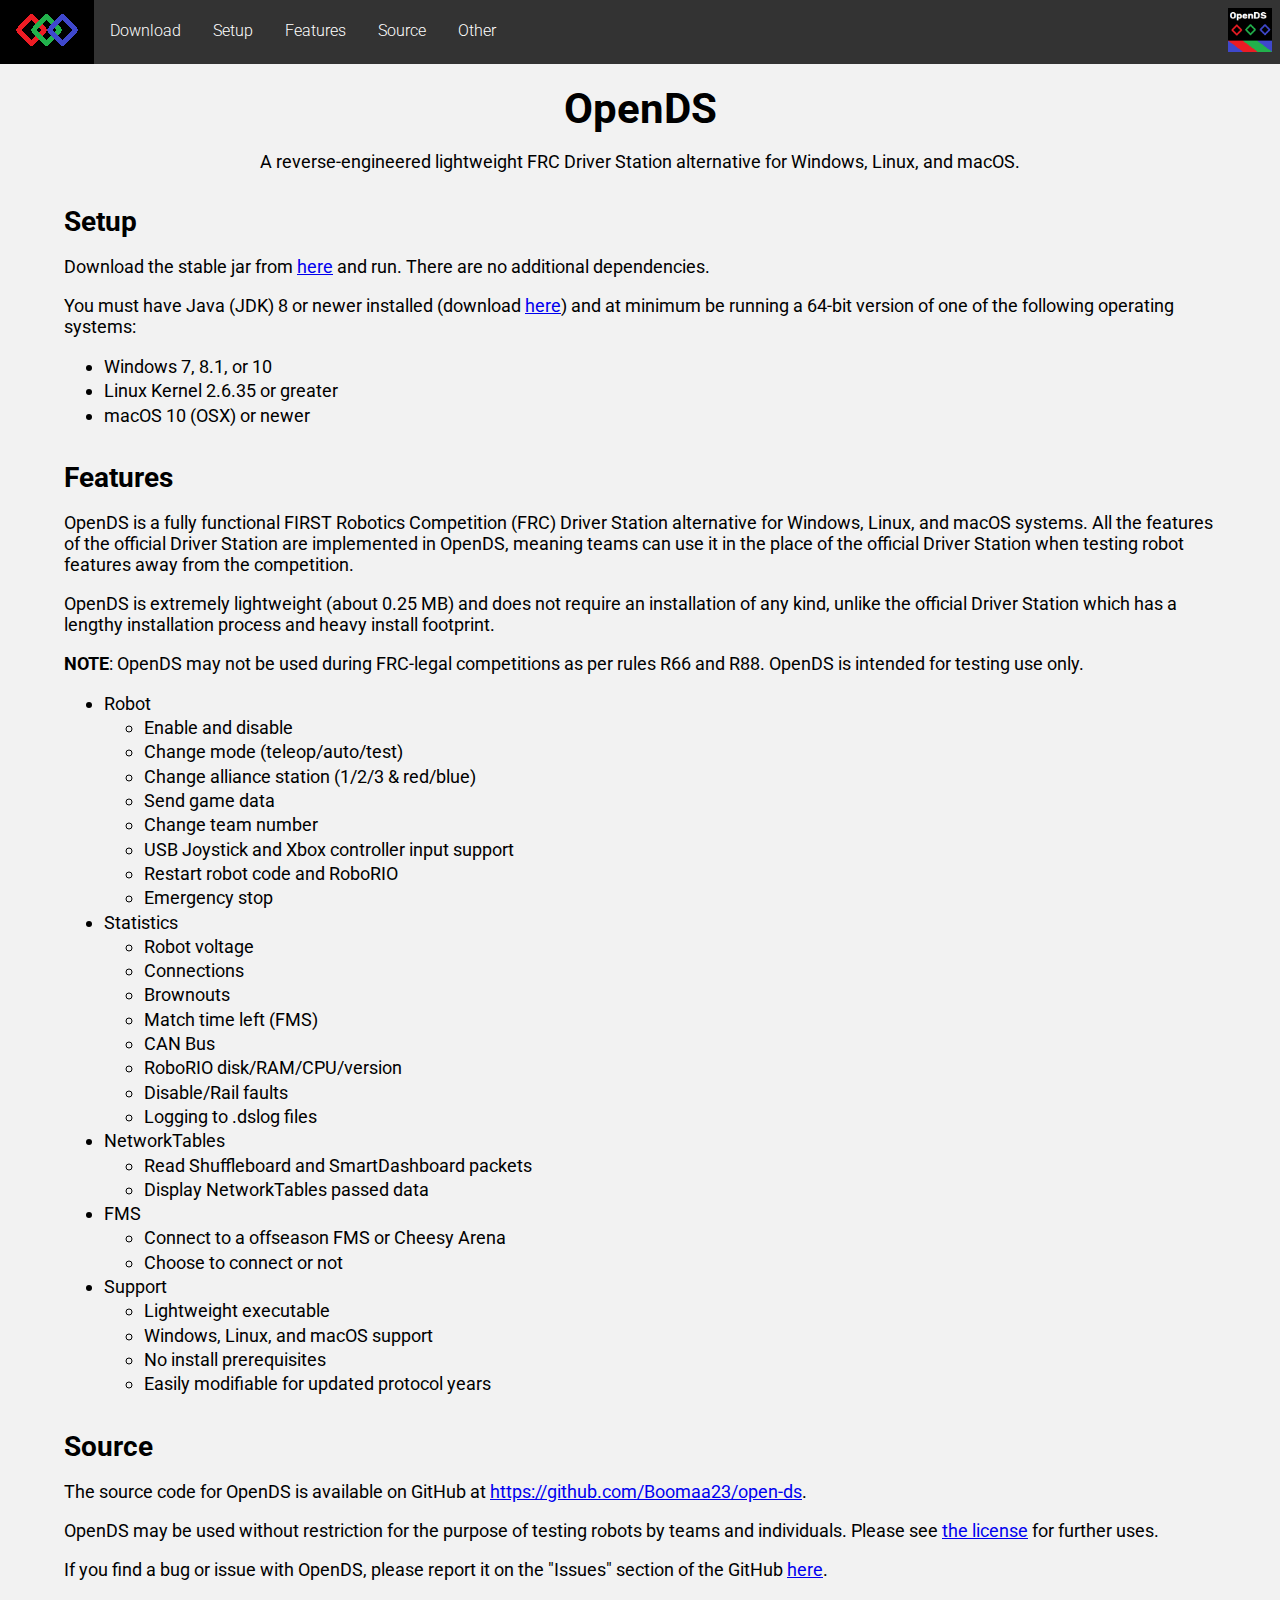
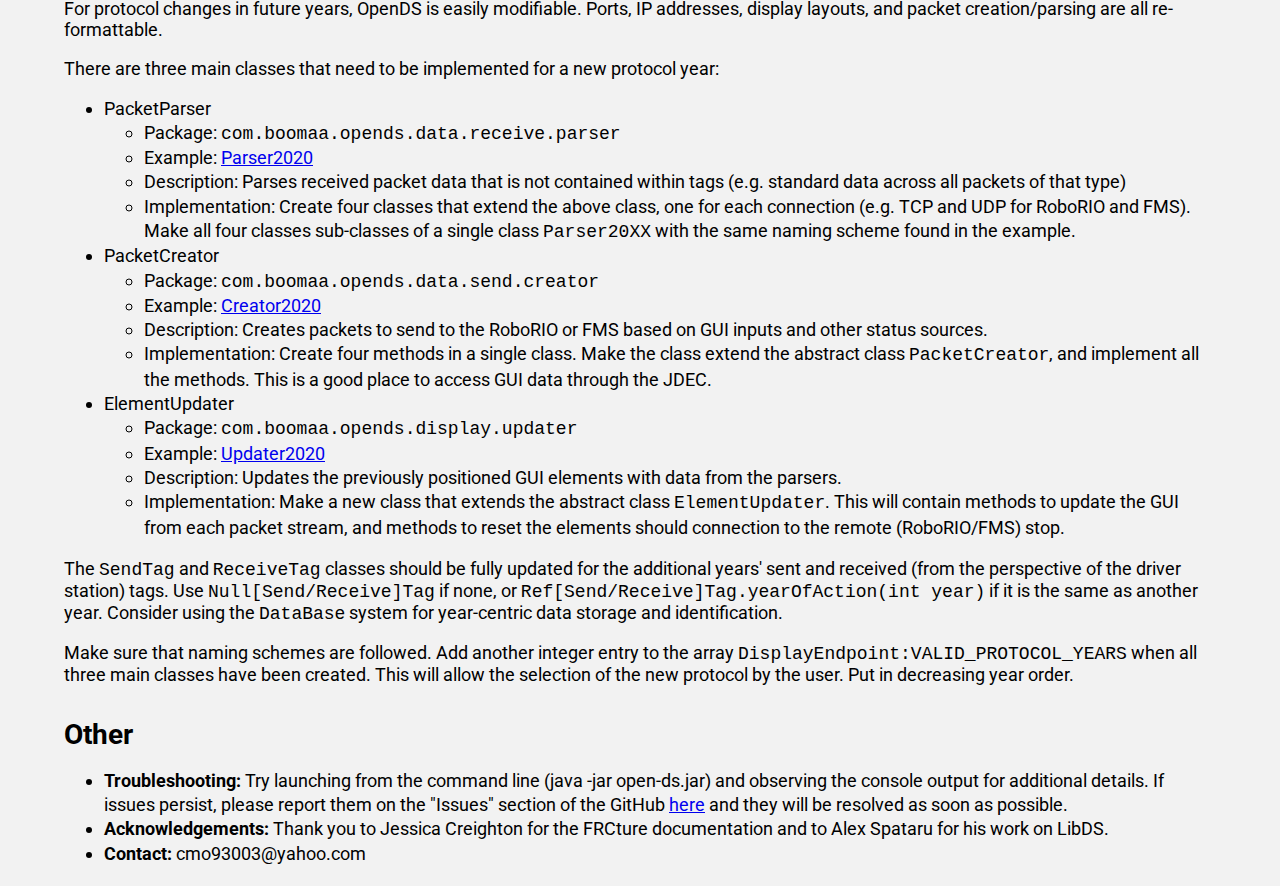
==== docs/index.html @ d9fdfd74 "Add full website" ====
<!DOCTYPE html>
<html>
<head>
  <link rel="preconnect" href="https://fonts.googleapis.com">
  <link rel="preconnect" href="https://fonts.gstatic.com" crossorigin>
  <link href="https://fonts.googleapis.com/css2?family=Roboto:wght@300;400&display=swap" rel="stylesheet">

  <link type="text/css" rel="stylesheet" href="main.css">
  <link type="text/css" rel="stylesheet" href="fadein.css">
  <link type="image/png" rel="icon" href="icon.png">

  <title>OpenDS</title>

  <script type="text/javascript">
    function dl() {
      console.log("hi");
      var request = new XMLHttpRequest();
      var url = "https://api.github.com/repos/Boomaa23/open-ds/releases/latest";
      request.open("GET", url, false);
      request.send();
      console.log(request.responseText);
      if (request.status === 200) {
        var json = JSON.parse(request.responseText);
        window.location.href = json["assets"][0]["browser_download_url"];
      } else {
        if (window.confirm("Could not download OpenDS. Redirect to the GitHub repo?")) {
          window.location.href = "https://github.com/Boomaa23/open-ds/releases/latest";
        }
      }
    }
  </script>
</head>
<body>
  <div class="menu">
    <ul>
      <li class="logo"><a href="index.html"><img src="icon-min.png" height="32px"></a></li>
      <li class="nonlogo"><a href="#download" onclick="dl()">Download</a></li>
      <li class="nonlogo"><a href="#setup">Setup</a></li>
      <li class="nonlogo"><a href="#features">Features</a></li>
      <li class="nonlogo"><a href="#source">Source</a></li>
      <li class="nonlogo"><a href="#other">Other</a></li>
      <li class="rightlogo"><img src="icon.png" height="44px"></li>
    </ul>
  </div>

  <div class="submenu">
    <div class="header">OpenDS</div>
    <p style="text-align: center">A reverse-engineered lightweight FRC Driver Station alternative for Windows, Linux, and macOS.</p>
    <div class="content-item setup">
      <a class="anchor" id="setup"></a>
      <div class="subheader">Setup</div>
      <p>Download the stable jar from <a href="#download" onclick="dl()">here</a> and run. There are no additional dependencies.</p>
      <p>You must have Java (JDK) 8 or newer installed (download <a href="https://adoptopenjdk.net" target="_blank">here</a>) and at
         minimum be running a 64-bit version of one of the following operating systems:</p>
      <ul>
        <li>Windows 7, 8.1, or 10</li>
        <li>Linux Kernel 2.6.35 or greater</li>
        <li>macOS 10 (OSX) or newer</li>
      </ul>
    </div>
    <div class="content-item features">
      <a class="anchor" id="features"></a>
      <div class="subheader">Features</div>
      <p>OpenDS is a fully functional FIRST Robotics Competition (FRC) Driver Station alternative for Windows, Linux, and macOS systems.
        All the features of the official Driver Station are implemented in OpenDS, meaning teams can use it in the place of the official
        Driver Station when testing robot features away from the competition.</p>
      <p>OpenDS is extremely lightweight (about 0.25 MB) and does not require an installation of any kind, unlike the official
        Driver Station which has a lengthy installation process and heavy install footprint.</p>
      <p><b>NOTE</b>: OpenDS may not be used during FRC-legal competitions as per rules R66 and R88. OpenDS is intended for testing use only.</p>

      <ul>
        <li>Robot<ul>
          <li>Enable and disable</li>
          <li>Change mode (teleop/auto/test)</li>
          <li>Change alliance station (1/2/3 & red/blue)</li>
          <li>Send game data</li>
          <li>Change team number</li>
          <li>USB Joystick and Xbox controller input support</li>
          <li>Restart robot code and RoboRIO</li>
          <li>Emergency stop</li>
        </ul></li>
        <li>Statistics<ul>
          <li>Robot voltage</li>
          <li>Connections</li>
          <li>Brownouts</li>
          <li>Match time left (FMS)</li>
          <li>CAN Bus</li>
          <li>RoboRIO disk/RAM/CPU/version</li>
          <li>Disable/Rail faults</li>
          <li>Logging to .dslog files</li>
        </ul></li>
        <li>NetworkTables<ul>
          <li>Read Shuffleboard and SmartDashboard packets</li>
          <li>Display NetworkTables passed data</li>
        </ul></li>
        <li>FMS<ul>
          <li>Connect to a offseason FMS or Cheesy Arena</li>
          <li>Choose to connect or not</li>
        </ul></li>
        <li>Support<ul>
          <li>Lightweight executable</li>
          <li>Windows, Linux, and macOS support</li>
          <li>No install prerequisites</li>
          <li>Easily modifiable for updated protocol years</li>
        </ul>
      </ul>
    </div>
    <div class="content-item source">
      <a class="anchor" id="source"></a>
      <div class="subheader">Source</div>
      <p>The source code for OpenDS is available on GitHub at <a href="https://github.com/Boomaa23/open-ds">https://github.com/Boomaa23/open-ds</a>.
      <p>OpenDS may be used without restriction for the purpose of testing robots by teams and individuals. Please see <a href="https://github.com/Boomaa23/open-ds/blob/master/LICENSE.txt">the license</a> for further uses.</p>
      <p>If you find a bug or issue with OpenDS, please report it on the "Issues" section of the GitHub <a href="https://github.com/Boomaa23/open-ds/issues">here</a>.</p>
      <p>For protocol changes in future years, OpenDS is easily modifiable. Ports, IP addresses, display layouts, and packet creation/parsing are all re-formattable.</p>

      <p>There are three main classes that need to be implemented for a new protocol year:</p>
      <ul>
        <li>PacketParser<ul>
          <li>Package: <span class="code">com.boomaa.opends.data.receive.parser</span>
          <li>Example: <a href="https://github.com/Boomaa23/open-ds/blob/master/src/main/java/com/boomaa/opends/data/receive/parser/Parser2020.java">Parser2020</a>
          <li>Description: Parses received packet data that is not contained within tags (e.g. standard data across all packets of that type)
          <li>Implementation: Create four classes that extend the above class, one for each connection (e.g. TCP and UDP for RoboRIO and FMS).
              Make all four classes sub-classes of a single class <span class="code">Parser20XX</span> with the same naming scheme found in the example.
        </ul></li>
        <li>PacketCreator<ul>
          <li>Package: <span class="code">com.boomaa.opends.data.send.creator</span>
          <li>Example: <a href="https://github.com/Boomaa23/open-ds/blob/master/src/main/java/com/boomaa/opends/data/send/creator/Creator2020.java">Creator2020</a>
          <li>Description: Creates packets to send to the RoboRIO or FMS based on GUI inputs and other status sources.
          <li>Implementation: Create four methods in a single class. Make the class extend the abstract class <span class="code">PacketCreator</span>,
              and implement all the methods. This is a good place to access GUI data through the JDEC.
        </ul></li>
        <li>ElementUpdater<ul>
          <li>Package: <span class="code">com.boomaa.opends.display.updater</span>
          <li>Example: <a href="https://github.com/Boomaa23/open-ds/blob/master/src/main/java/com/boomaa/opends/display/updater/Updater2020.java">Updater2020</a>
          <li>Description: Updates the previously positioned GUI elements with data from the parsers.
          <li>Implementation: Make a new class that extends the abstract class <span class="code">ElementUpdater</span>. This will contain methods to update the GUI from each
              packet stream, and methods to reset the elements should connection to the remote (RoboRIO/FMS) stop.
        </ul></li>
      </ul>
      <p>The <span class="code">SendTag</span> and <span class="code">ReceiveTag</span> classes should be fully updated for the additional years' sent and received
        (from the perspective of the driver station) tags. Use <span class="code">Null[Send/Receive]Tag</span> if none, or
        <span class="code">Ref[Send/Receive]Tag.yearOfAction(int year)</span> if it is the same as another year.
        Consider using the <span class="code">DataBase</span> system for year-centric data storage and identification.</p>
      <p>Make sure that naming schemes are followed. Add another integer entry to the array <span class="code">DisplayEndpoint:VALID_PROTOCOL_YEARS</span>
        when all three main classes have been created. This will allow the selection of the new protocol by the user. Put in decreasing year order.</p>
    </div>
    <div id="other" class="content-item">
      <div class="subheader">Other</div>
      <ul>
      <li><b>Troubleshooting:</b> Try launching from the command line (java -jar open-ds.jar) and observing the console output for additional details.
        If issues persist, please report them on the "Issues" section of the GitHub <a href="https://github.com/Boomaa23/open-ds/issues">here</a>
         and they will be resolved as soon as possible.</li>
      <li><b>Acknowledgements:</b> Thank you to Jessica Creighton for the FRCture documentation and to Alex Spataru for his work on LibDS.</li>
      <li><b>Contact:</b> cmo93003@yahoo.com</li>
    </div>
</div>
</body>
</html>
---- docs/main.css ----
html {
  scroll-behavior: smooth;
}

body {
  width: 100%;
  margin: 0;
  font-family: Roboto, Sans-Serif;
  background-color: #f2f2f2;
}

.menu {
  width: 100%;
}

.submenu {
  margin: 84px 5% 30px 5%;
  font-size: 18px;
}

.content-item {
  padding-top: 15px;
}

.header {
  text-align: center;
  font-size: 42px;
  font-weight: bold;
}

.subheader {
  font-size: 28px;
  font-weight: bold;
}

.code {
  font-family: monospace;
}

a.anchor {
    display: block;
    position: relative;
    top: -80px;
    visibility: hidden;
}

.submenu ul {
  line-height: 1.35;
}

.menu {
  position:fixed;
  top:0;
}

.menu button {
  border: none;
  background-color: transparent;
  outline: none;
}

.menu ul {
  list-style-type: none;
  margin: 0;
  padding: 0;
  overflow: hidden;
  background-color: #333333;
  position: relative;
  font-weight: 300;
}

.menu li:not(.rightlogo) {
  float: left;
}

.menu .rightlogo {
  float: right;
  padding-top: 8px;
  padding-right: 8px;
}

.menu .nonlogo {
  margin: 0;
  -ms-transform: translateY(15%);
  transform: translateY(15%);
}

.menu li a {
  display: block;
  color: white;
  text-align: center;
  padding: 14px 16px;
  text-decoration: none;
}

.menu li a:hover {
  transition: 0.5s;
  background-color: #000000;
}
---- docs/fadein.css ----
body {
	-webkit-animation: fadein 2s; /* Safari, Chrome and Opera > 12.1 */
	-moz-animation: fadein 2s; /* Firefox < 16 */
	-ms-animation: fadein 2s; /* Internet Explorer */
	-o-animation: fadein 2s; /* Opera < 12.1 */
	animation: fadein 2s;
}

@keyframes fadein {
	from { opacity: 0; }
	to   { opacity: 1; }
}

/* Firefox < 16 */
@-moz-keyframes fadein {
	from { opacity: 0; }
	to   { opacity: 1; }
}

/* Safari, Chrome and Opera > 12.1 */
@-webkit-keyframes fadein {
	from { opacity: 0; }
	to   { opacity: 1; }
}

/* Internet Explorer */
@-ms-keyframes fadein {
	from { opacity: 0; }
	to   { opacity: 1; }
}

/* Opera < 12.1 */
@-o-keyframes fadein {
	from { opacity: 0; }
	to   { opacity: 1; }
}
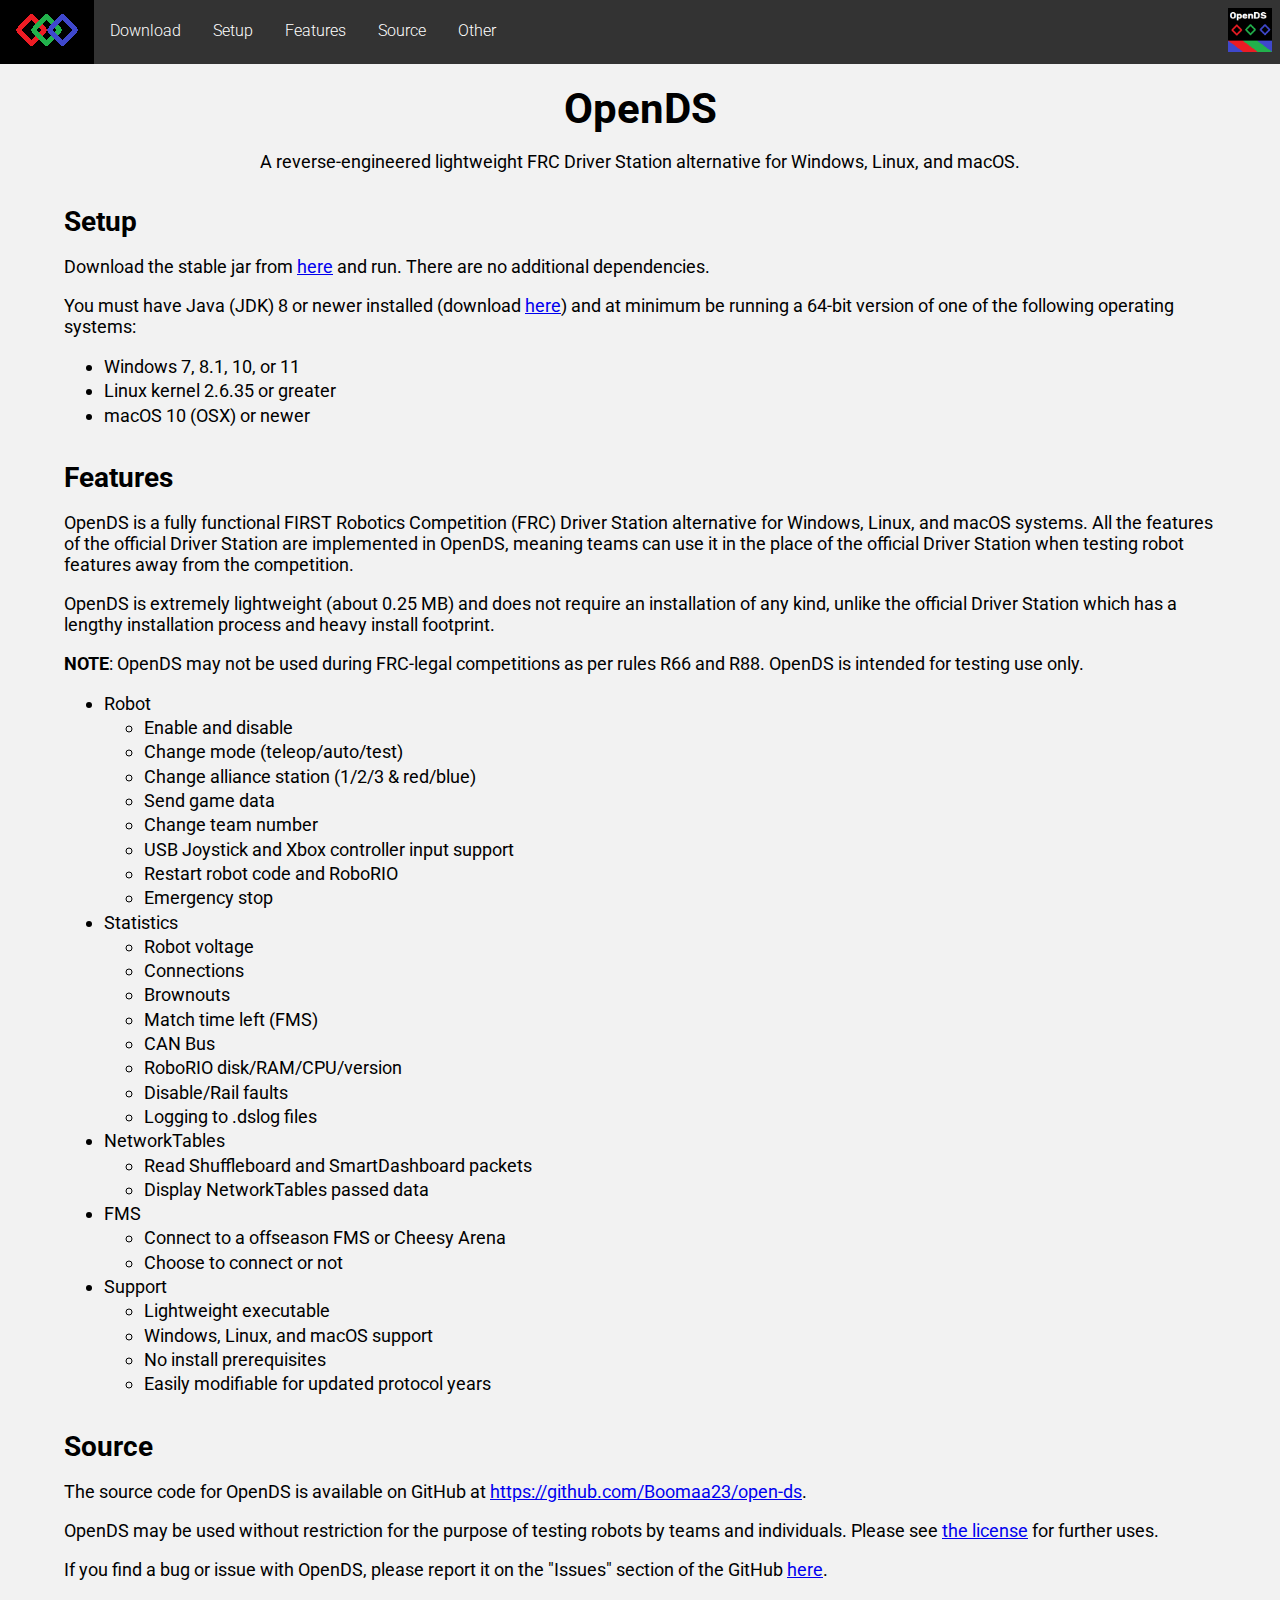
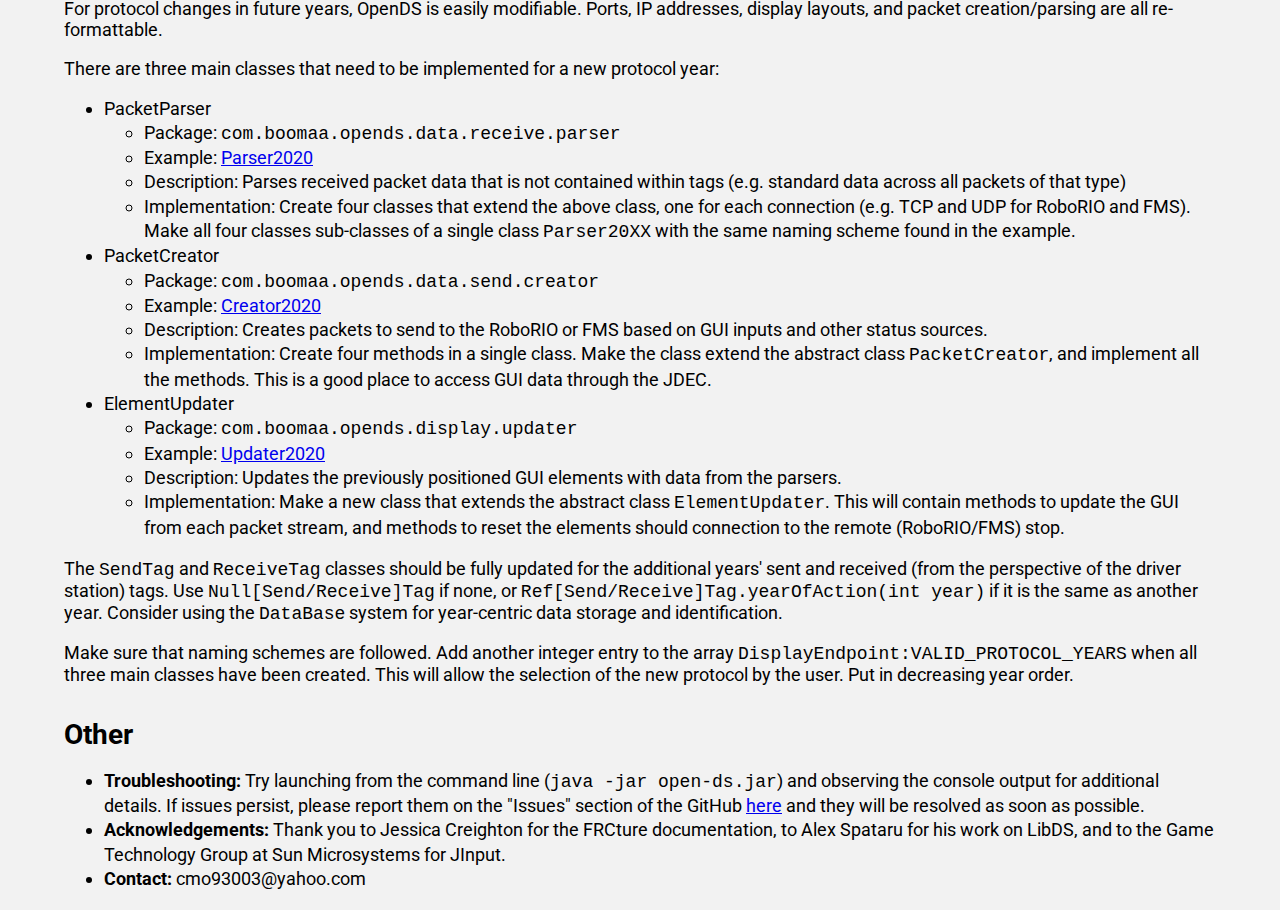
==== commit b39de90d: "Bump to v0.2.0" ====
--- a/docs/index.html
+++ b/docs/index.html
@@ -6,12 +6,17 @@
   <link href="https://fonts.googleapis.com/css2?family=Roboto:wght@300;400&display=swap" rel="stylesheet">
 
   <link type="text/css" rel="stylesheet" href="main.css">
-  <link type="text/css" rel="stylesheet" href="fadein.css">
   <link type="image/png" rel="icon" href="icon.png">
 
   <title>OpenDS</title>
 
   <script type="text/javascript">
+    window.onload = function() {
+      if (window.location.hash.includes("#download")) {
+        dl();
+      }
+    };
+
     function dl() {
       console.log("hi");
       var request = new XMLHttpRequest();
@@ -33,7 +38,7 @@
 <body>
   <div class="menu">
     <ul>
-      <li class="logo"><a href="index.html"><img src="icon-min.png" height="32px"></a></li>
+      <li class="logo"><a href="#home"><img src="icon-min.png" height="32px"></a></li>
       <li class="nonlogo"><a href="#download" onclick="dl()">Download</a></li>
       <li class="nonlogo"><a href="#setup">Setup</a></li>
       <li class="nonlogo"><a href="#features">Features</a></li>
@@ -44,6 +49,7 @@
   </div>
 
   <div class="submenu">
+    <a class="anchor" id="home"></a>
     <div class="header">OpenDS</div>
     <p style="text-align: center">A reverse-engineered lightweight FRC Driver Station alternative for Windows, Linux, and macOS.</p>
     <div class="content-item setup">
@@ -53,8 +59,8 @@
       <p>You must have Java (JDK) 8 or newer installed (download <a href="https://adoptopenjdk.net" target="_blank">here</a>) and at
          minimum be running a 64-bit version of one of the following operating systems:</p>
       <ul>
-        <li>Windows 7, 8.1, or 10</li>
-        <li>Linux Kernel 2.6.35 or greater</li>
+        <li>Windows 7, 8.1, 10, or 11</li>
+        <li>Linux kernel 2.6.35 or greater</li>
         <li>macOS 10 (OSX) or newer</li>
       </ul>
     </div>
@@ -147,11 +153,13 @@
     <div id="other" class="content-item">
       <div class="subheader">Other</div>
       <ul>
-      <li><b>Troubleshooting:</b> Try launching from the command line (java -jar open-ds.jar) and observing the console output for additional details.
-        If issues persist, please report them on the "Issues" section of the GitHub <a href="https://github.com/Boomaa23/open-ds/issues">here</a>
-         and they will be resolved as soon as possible.</li>
-      <li><b>Acknowledgements:</b> Thank you to Jessica Creighton for the FRCture documentation and to Alex Spataru for his work on LibDS.</li>
-      <li><b>Contact:</b> cmo93003@yahoo.com</li>
+        <li><b>Troubleshooting:</b> Try launching from the command line (<span class="code">java -jar open-ds.jar</span>) and observing the console output for additional details.
+          If issues persist, please report them on the "Issues" section of the GitHub <a href="https://github.com/Boomaa23/open-ds/issues">here</a>
+           and they will be resolved as soon as possible.</li>
+        <li><b>Acknowledgements:</b> Thank you to Jessica Creighton for the FRCture documentation, to Alex Spataru for his work on LibDS,
+           and to the Game Technology Group at Sun Microsystems for JInput.</li>
+        <li><b>Contact:</b> cmo93003@yahoo.com</li>
+      </ul>
     </div>
 </div>
 </body>
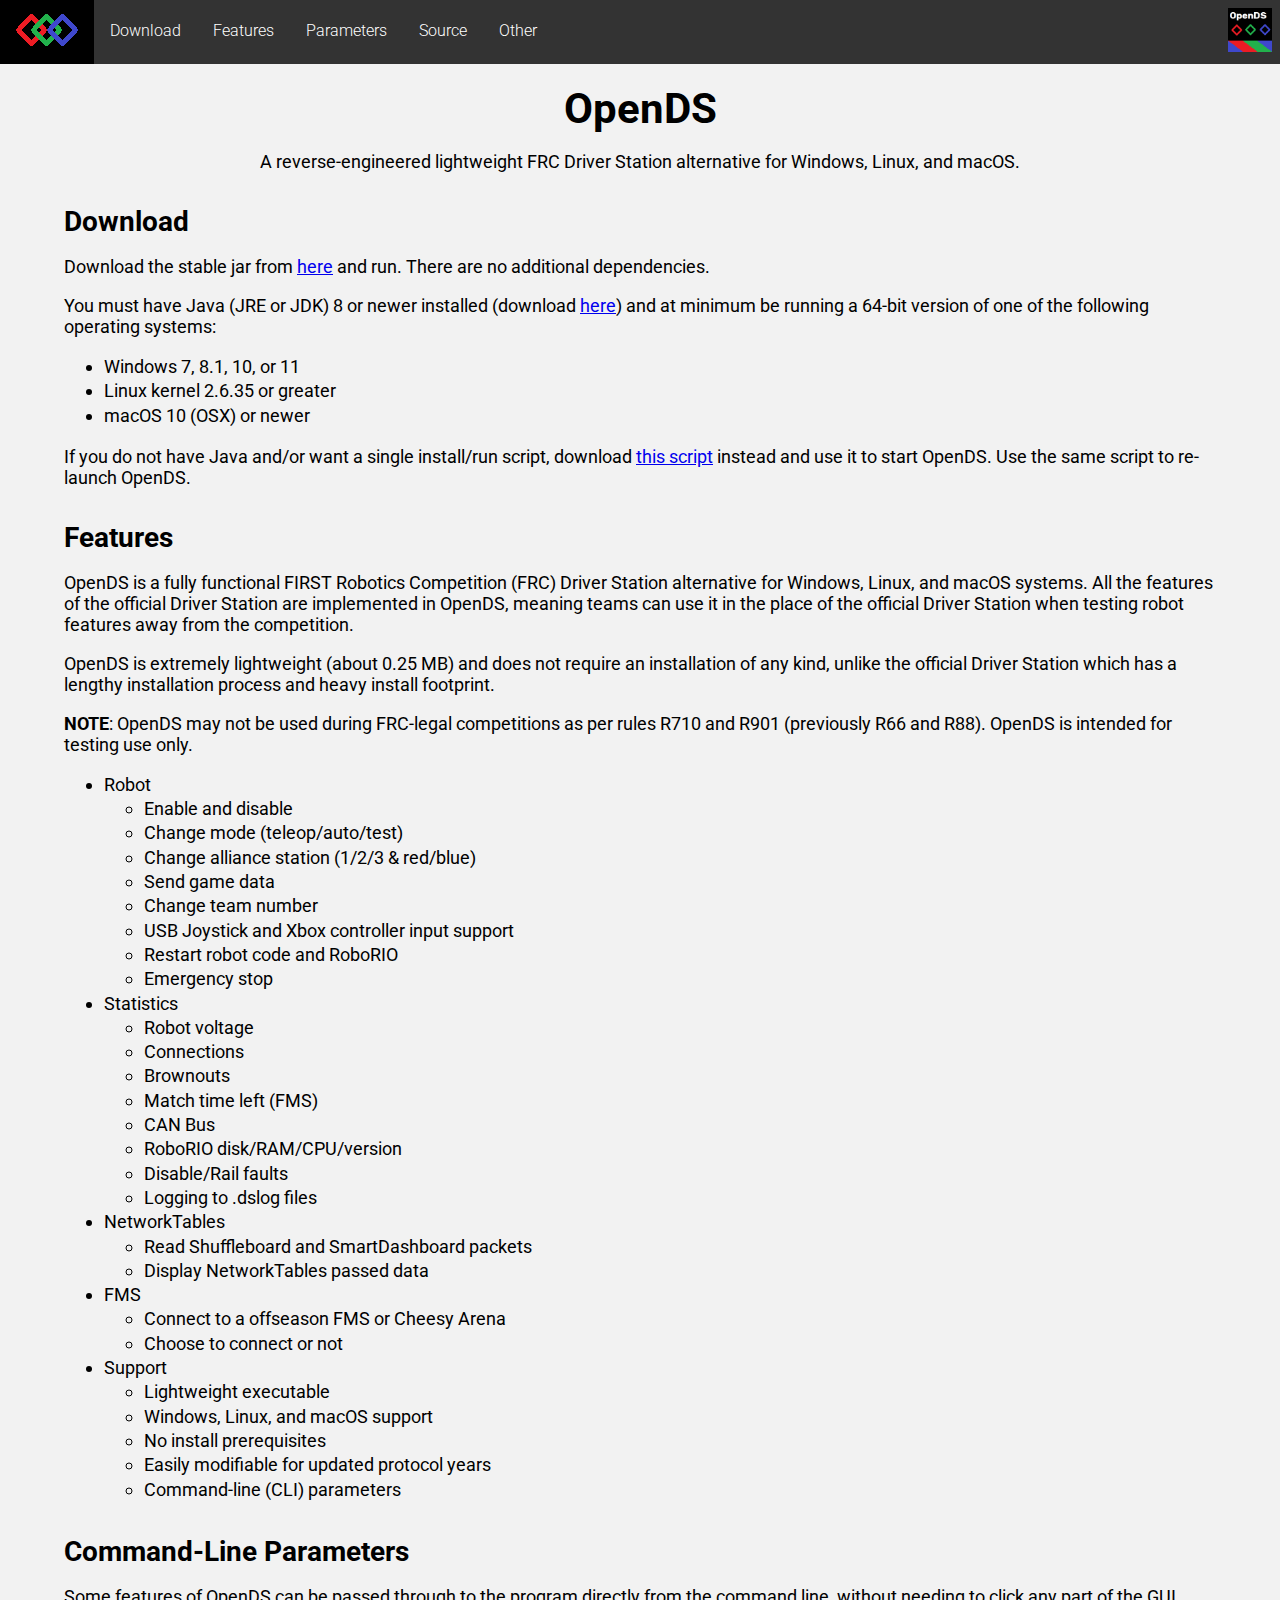
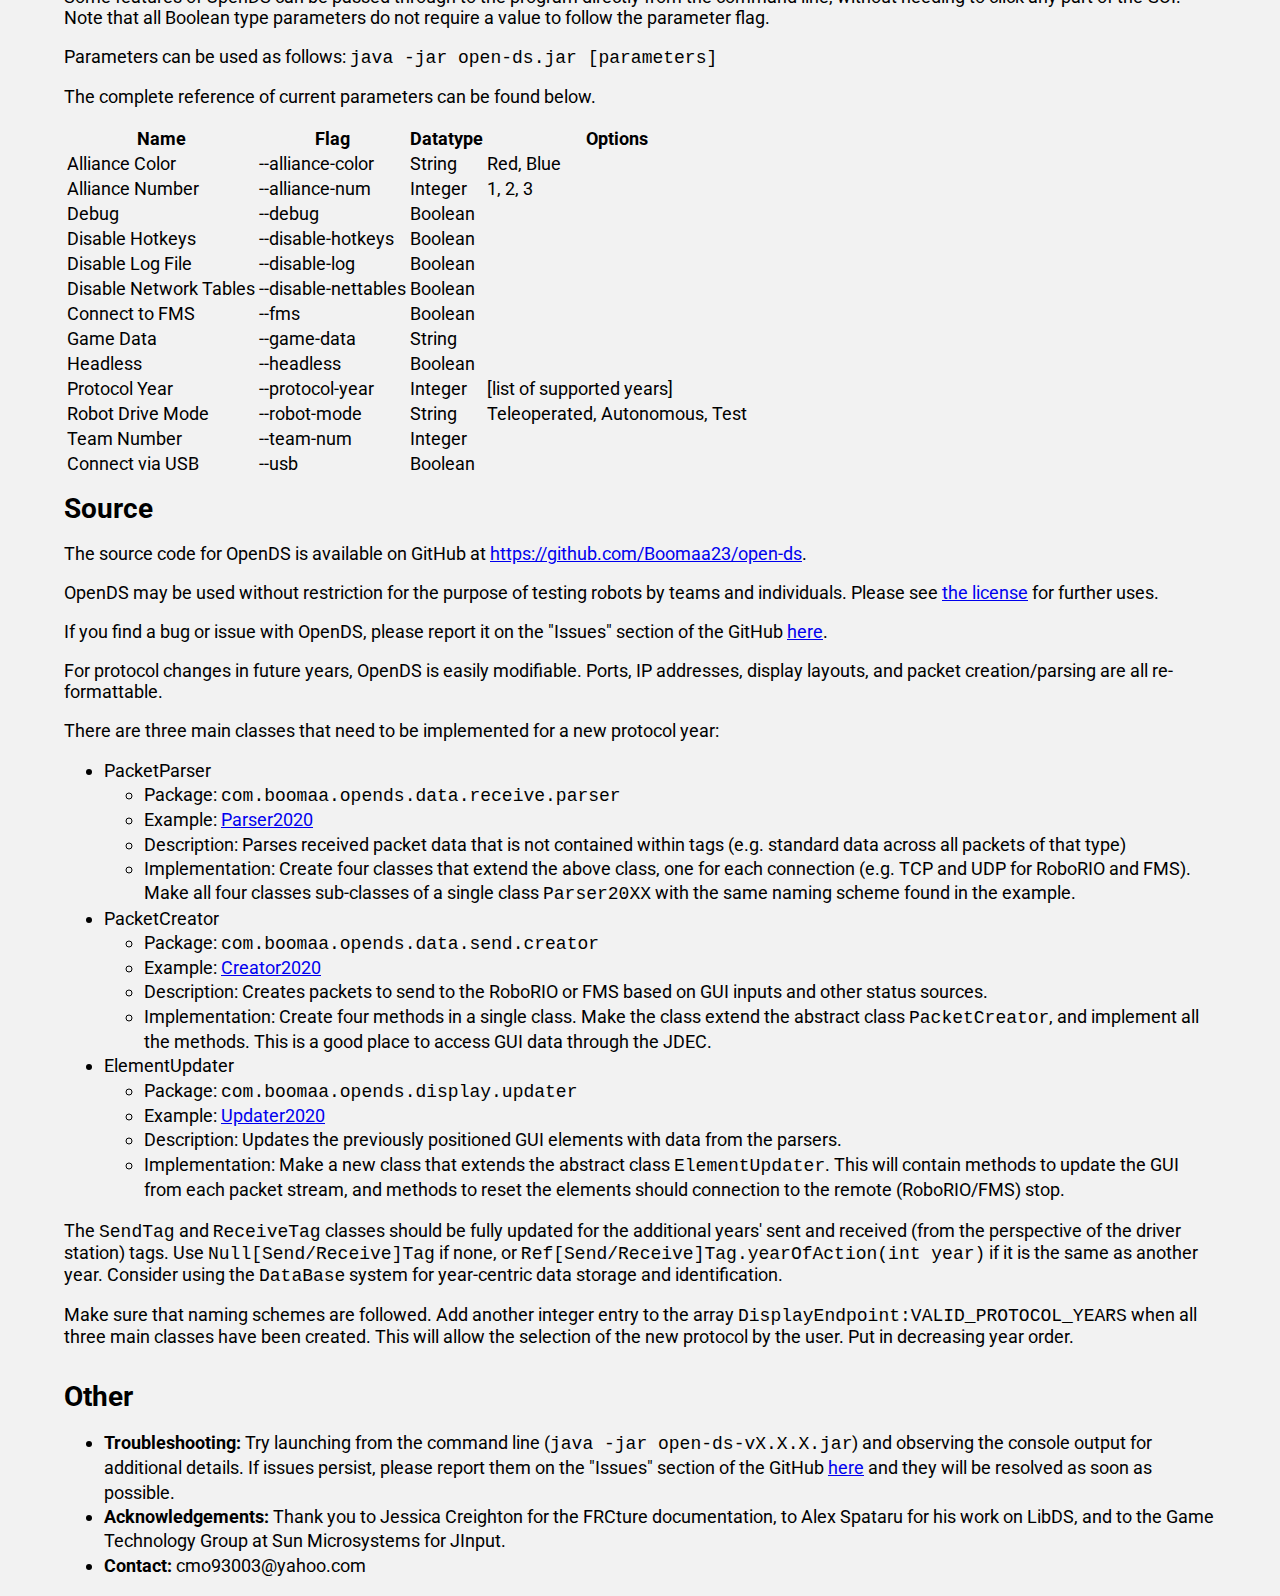
==== commit 3db7f0b3: "Start on headless mode" ====
--- a/docs/index.html
+++ b/docs/index.html
@@ -12,15 +12,32 @@
 
   <script type="text/javascript">
     window.onload = function() {
-      if (window.location.hash.includes("#download")) {
-        dl();
+      if (window.location.hash.includes("#dl-jar")) {
+        jar_dl();
+      } else if (window.location.hash.includes("#dl-script")) {
+        script_dl();
       }
     };
 
-    function dl() {
-      console.log("hi");
+    function script_dl() {
+      var isWin = navigator.platform.toLowerCase().includes("win");
+      var url = "https://api.github.com/repos/Boomaa23/open-ds/contents/ods-" + (isWin ? "win32.cmd" : "unix.sh");
       var request = new XMLHttpRequest();
+      request.open("GET", url, false);
+      request.send();
+      if (request.status === 200) {
+        var json = JSON.parse(request.responseText);
+        var dlElement = document.getElementById("script-dl");
+        dlElement.href = "data:application/octet-stream," + encodeURIComponent(atob(json["content"]));
+        dlElement.download = "run-opends." + (isWin ? "cmd" : "sh");
+      } else {
+        dl_fail();
+      }
+    }
+
+    function jar_dl() {
       var url = "https://api.github.com/repos/Boomaa23/open-ds/releases/latest";
+      var request = new XMLHttpRequest();
       request.open("GET", url, false);
       request.send();
       console.log(request.responseText);
@@ -28,10 +45,15 @@
         var json = JSON.parse(request.responseText);
         window.location.href = json["assets"][0]["browser_download_url"];
       } else {
+        dl_fail();
+      }
+    }
+    
+    function dl_fail() {
+      console.error("Could not download OpenDS. Attempting to redirect to the GitHub repo.");
         if (window.confirm("Could not download OpenDS. Redirect to the GitHub repo?")) {
           window.location.href = "https://github.com/Boomaa23/open-ds/releases/latest";
         }
-      }
     }
   </script>
 </head>
@@ -39,9 +61,9 @@
   <div class="menu">
     <ul>
       <li class="logo"><a href="#home"><img src="icon-min.png" height="32px"></a></li>
-      <li class="nonlogo"><a href="#download" onclick="dl()">Download</a></li>
-      <li class="nonlogo"><a href="#setup">Setup</a></li>
+      <li class="nonlogo"><a href="#download">Download</a></li>
       <li class="nonlogo"><a href="#features">Features</a></li>
+      <li class="nonlogo"><a href="#params">Parameters</a></li>
       <li class="nonlogo"><a href="#source">Source</a></li>
       <li class="nonlogo"><a href="#other">Other</a></li>
       <li class="rightlogo"><img src="icon.png" height="44px"></li>
@@ -52,17 +74,21 @@
     <a class="anchor" id="home"></a>
     <div class="header">OpenDS</div>
     <p style="text-align: center">A reverse-engineered lightweight FRC Driver Station alternative for Windows, Linux, and macOS.</p>
-    <div class="content-item setup">
-      <a class="anchor" id="setup"></a>
-      <div class="subheader">Setup</div>
-      <p>Download the stable jar from <a href="#download" onclick="dl()">here</a> and run. There are no additional dependencies.</p>
-      <p>You must have Java (JDK) 8 or newer installed (download <a href="https://adoptopenjdk.net" target="_blank">here</a>) and at
+    <div class="content-item download">
+      <a class="anchor" id="download"></a>
+      <div class="subheader">Download</div>
+      <p>Download the stable jar from <a href="#download" onclick="jar_dl()">here</a> and run. There are no additional dependencies.</p>
+      <p>You must have Java (JRE or JDK) 8 or newer installed (download <a href="https://adoptopenjdk.net" target="_blank">here</a>) and at
          minimum be running a 64-bit version of one of the following operating systems:</p>
       <ul>
         <li>Windows 7, 8.1, 10, or 11</li>
         <li>Linux kernel 2.6.35 or greater</li>
         <li>macOS 10 (OSX) or newer</li>
       </ul>
+      <div id="run-scripts"></div>
+      <p>If you do not have Java and/or want a single install/run script, download
+        <a id="script-dl" href="#" onclick="script_dl()">this script</a> 
+        instead and use it to start OpenDS. Use the same script to re-launch OpenDS.</p>
     </div>
     <div class="content-item features">
       <a class="anchor" id="features"></a>
@@ -72,7 +98,7 @@
         Driver Station when testing robot features away from the competition.</p>
       <p>OpenDS is extremely lightweight (about 0.25 MB) and does not require an installation of any kind, unlike the official
         Driver Station which has a lengthy installation process and heavy install footprint.</p>
-      <p><b>NOTE</b>: OpenDS may not be used during FRC-legal competitions as per rules R66 and R88. OpenDS is intended for testing use only.</p>
+      <p><b>NOTE</b>: OpenDS may not be used during FRC-legal competitions as per rules R710 and R901 (previously R66 and R88). OpenDS is intended for testing use only.</p>
 
       <ul>
         <li>Robot<ul>
@@ -108,8 +134,103 @@
           <li>Windows, Linux, and macOS support</li>
           <li>No install prerequisites</li>
           <li>Easily modifiable for updated protocol years</li>
+          <li>Command-line (CLI) parameters</li>
         </ul>
       </ul>
+    </div>
+    <div class="content-item params">
+      <a class="anchor" id="params"></a>
+      <div class="subheader">Command-Line Parameters</div>
+      <p>Some features of OpenDS can be passed through to the program directly from the command line, without needing to click any part of the GUI.
+        Note that all Boolean type parameters do not require a value to follow the parameter flag.</p>
+      <p>Parameters can be used as follows: <span class="code">java -jar open-ds.jar [parameters]</span></p>
+      <p>The complete reference of current parameters can be found below.</p>
+      <table id="param-table">
+        <tr>
+          <th>Name</th>
+          <th>Flag</th>
+          <th>Datatype</th>
+          <th>Options</th>
+        </tr>
+        <tr>
+          <td>Alliance Color</td>
+          <td>--alliance-color</td>
+          <td>String</td>
+          <td>Red, Blue</td>
+        </tr>
+        <tr>
+          <td>Alliance Number</td>
+          <td>--alliance-num</td>
+          <td>Integer</td>
+          <td>1, 2, 3</td>
+        </tr>
+        <tr>
+          <td>Debug</td>
+          <td>--debug</td>
+          <td>Boolean</td>
+          <td></td>
+        </tr>
+        <tr>
+          <td>Disable Hotkeys</td>
+          <td>--disable-hotkeys</td>
+          <td>Boolean</td>
+          <td></td>
+        </tr>
+        <tr>
+          <td>Disable Log File</td>
+          <td>--disable-log</td>
+          <td>Boolean</td>
+          <td></td>
+        </tr>
+        <tr>
+          <td>Disable Network Tables</td>
+          <td>--disable-nettables</td>
+          <td>Boolean</td>
+          <td></td>
+        </tr>
+        <tr>
+          <td>Connect to FMS</td>
+          <td>--fms</td>
+          <td>Boolean</td>
+          <td></td>
+        </tr>
+        <tr>
+          <td>Game Data</td>
+          <td>--game-data</td>
+          <td>String</td>
+          <td></td>
+        </tr>
+        <tr>
+          <td>Headless</td>
+          <td>--headless</td>
+          <td>Boolean</td>
+          <td></td>
+        </tr>
+        <tr>
+          <td>Protocol Year</td>
+          <td>--protocol-year</td>
+          <td>Integer</td>
+          <td>[list of supported years]</td>
+        </tr>
+        <tr>
+          <td>Robot Drive Mode</td>
+          <td>--robot-mode</td>
+          <td>String</td>
+          <td>Teleoperated, Autonomous, Test</td>
+        </tr>
+        <tr>
+          <td>Team Number</td>
+          <td>--team-num</td>
+          <td>Integer</td>
+          <td></td>
+        </tr>
+        <tr>
+          <td>Connect via USB</td>
+          <td>--usb</td>
+          <td>Boolean</td>
+          <td></td>
+        </tr>
+      </table>
     </div>
     <div class="content-item source">
       <a class="anchor" id="source"></a>
@@ -153,7 +274,7 @@
     <div id="other" class="content-item">
       <div class="subheader">Other</div>
       <ul>
-        <li><b>Troubleshooting:</b> Try launching from the command line (<span class="code">java -jar open-ds.jar</span>) and observing the console output for additional details.
+        <li><b>Troubleshooting:</b> Try launching from the command line (<span class="code">java -jar open-ds-vX.X.X.jar</span>) and observing the console output for additional details.
           If issues persist, please report them on the "Issues" section of the GitHub <a href="https://github.com/Boomaa23/open-ds/issues">here</a>
            and they will be resolved as soon as possible.</li>
         <li><b>Acknowledgements:</b> Thank you to Jessica Creighton for the FRCture documentation, to Alex Spataru for his work on LibDS,
